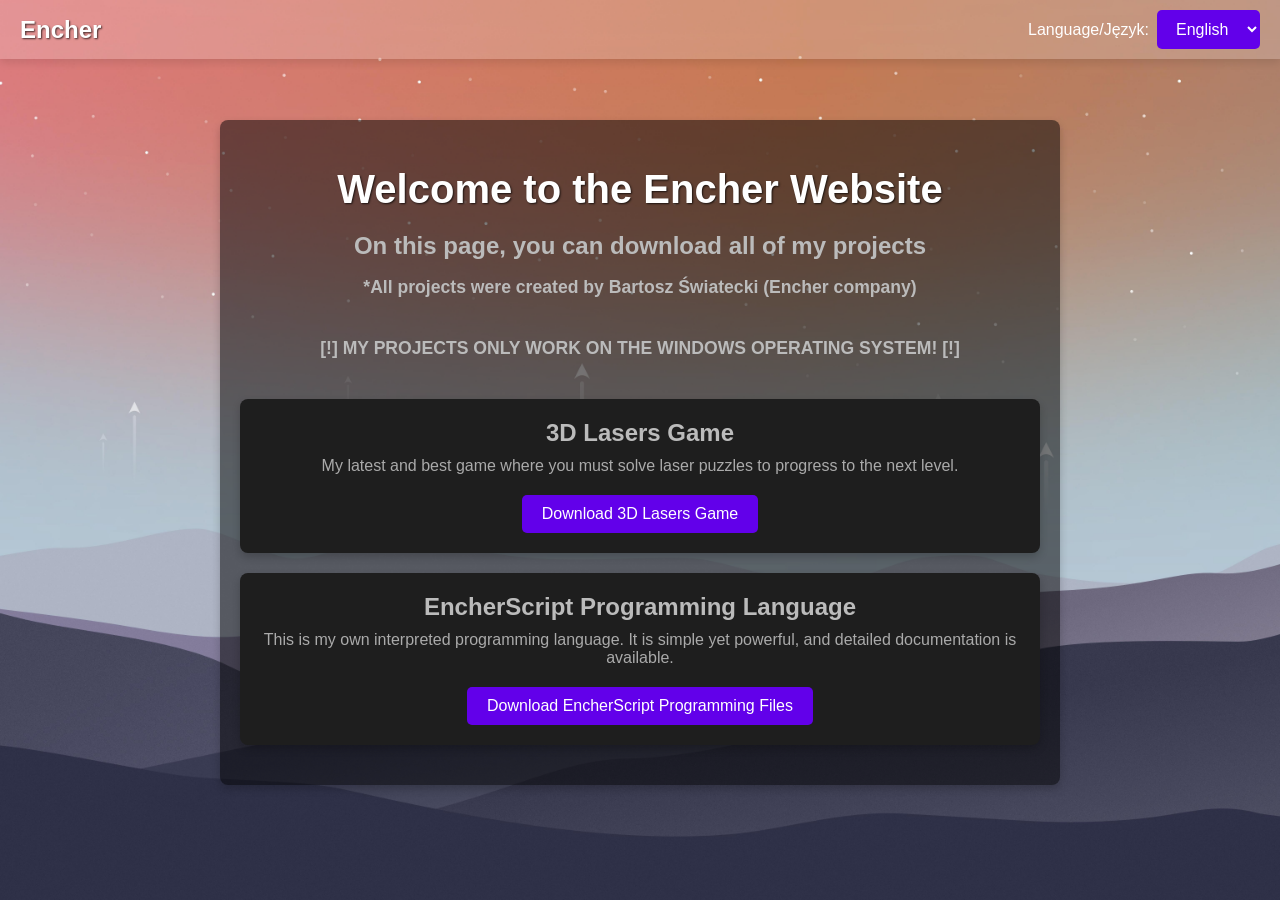
==== english.html @ 05a0fd9b "Add files via upload" ====
<!DOCTYPE html>
<html lang="en">
<head>
    <script>
        function setCookie(name, value, days) {
            const date = new Date();
            date.setTime(date.getTime() + (days * 24 * 60 * 60 * 1000));
            document.cookie = `${name}=${value}; expires=${date.toUTCString()}; path=/`;
        }

        function getCookie(name) {
            const value = `; ${document.cookie}`;
            const parts = value.split(`; ${name}=`);
            if (parts.length === 2) return parts.pop().split(';').shift();
        }

        document.addEventListener("DOMContentLoaded", () => {
            const encherLang = getCookie('encherlang');

            if (!encherLang) {
                setCookie('encherlang', 'polish', 365);
            } 

            else if (encherLang === 'english' && window.location.href.indexOf("english.html") === -1) {
                window.location.href = "english.html";
            }
        });
    </script>
    <meta charset="UTF-8">
    <meta name="viewport" content="width=device-width, initial-scale=1.0">
    <title>Welcome to EncherCloud</title>
    <style>
        body {
            margin: 0;
            font-family: Arial, sans-serif;
            color: #ffffff;
            display: flex;
            flex-direction: column;
            align-items: center;
            min-height: 100vh;
            background: url('background.jpg') no-repeat center center fixed;
            background-size: cover;
        }
        .navbar {
            width: 100%;
            background: rgba(255, 255, 255, 0.2);
            display: flex;
            justify-content: space-between;
            align-items: center;
            padding: 10px 20px;
            box-sizing: border-box;
            position: fixed;
            top: 0;
            left: 0;
            box-shadow: 0 4px 8px rgba(0, 0, 0, 0.1);
        }
        .navbar h1 {
            margin: 0;
            color: #ffffff;
            font-size: 1.5em;
            text-shadow: 1px 1px 2px rgba(0, 0, 0, 0.7);
        }
        .navbar .buttons {
            display: flex;
            align-items: center;
        }
        select {
            background-color: #6200ea;
            color: white;
            border: none;
            padding: 10px 15px;
            border-radius: 5px;
            font-size: 1em;
            cursor: pointer;
            display: flex;
            align-items: center;
            transition: background-color 0.3s;
        }
        select:hover {
            background-color: #3700b3;
        }
        select option {
            padding: 10px;
        }
        .container {
            width: 90%;
            max-width: 800px;
            text-align: center;
            margin-top: 120px;
            background: rgba(0, 0, 0, 0.5);
            padding: 20px;
            border-radius: 8px;
            box-shadow: 0 4px 8px rgba(0, 0, 0, 0.2);
        }
        .container h1 {
            margin-bottom: 10px;
            font-size: 2.5em;
            color: #ffffff;
            text-shadow: 1px 1px 2px rgba(0, 0, 0, 0.7);
        }
        .container h2 {
            margin-bottom: 10px;
            font-size: 1.5em;
            color: #bbbbbb;
        }
        .container h3 {
            margin-bottom: 40px;
            font-size: 1.1em;
            color: #bbbbbb;
        }
        .project {
            background-color: #1e1e1e;
            padding: 20px;
            margin: 20px 0;
            border-radius: 8px;
            transition: transform 0.3s, box-shadow 0.3s;
            display: flex;
            flex-direction: column;
            align-items: center;
            box-shadow: 0 4px 8px rgba(0, 0, 0, 0.2);
        }
        .project:hover {
            transform: scale(1.05);
            box-shadow: 0 8px 16px rgba(0, 0, 0, 0.3);
        }
        .project-content {
            flex-grow: 1;
            display: flex;
            flex-direction: column;
            align-items: center;
        }
        .project h2 {
            margin: 0 0 10px;
        }
        .project p {
            margin: 0 0 20px;
            color: #aaaaaa;
        }
        .download-btn {
            padding: 10px 20px;
            border: none;
            border-radius: 5px;
            background-color: #6200ea;
            color: #ffffff;
            text-decoration: none;
            font-size: 1em;
            transition: background-color 0.3s;
        }
        .download-btn:hover {
            background-color: #3700b3;
        }
    </style>
</head>
<body>
    <div class="navbar">
        <h1>Encher</h1>
        <div class="buttons">
            <span style="margin-right: 8px;">Language/Język:</span>
            <select id="language-select" onchange="changeLanguage(this.value)">
                <option value="index.html">Polski</option>
                <option value="english.html" selected>English</option>
            </select>
        </div>
    </div>
    <div class="container">
        <h1>Welcome to the Encher Website</h1>
        <h2>On this page, you can download all of my projects</h2>
        <h3>*All projects were created by Bartosz Światecki (Encher company)</h3>
        <h3>[!] MY PROJECTS ONLY WORK ON THE WINDOWS OPERATING SYSTEM! [!]</h3>

        <div class="project">
            <div class="project-content">
                <h2>3D Lasers Game</h2>
                <p>My latest and best game where you must solve laser puzzles to progress to the next level.</p>
                <a href="3dLasers.zip" class="download-btn">Download 3D Lasers Game</a>
            </div>
        </div>

        <div class="project">
            <div class="project-content">
                <h2>EncherScript Programming Language</h2>
                <p>This is my own interpreted programming language. It is simple yet powerful, and detailed documentation is available.</p>
                <a href="EncherScriptIDE.zip" class="download-btn">Download EncherScript Programming Files</a>
            </div>
        </div>

    </div>

    <script>
        function changeLanguage(languagePage) {
            const language = languagePage === "english.html" ? "english" : "polish";
            setCookie("encherlang", language, 365);
            location.href = languagePage;
        }
    </script>
</body>
</html>
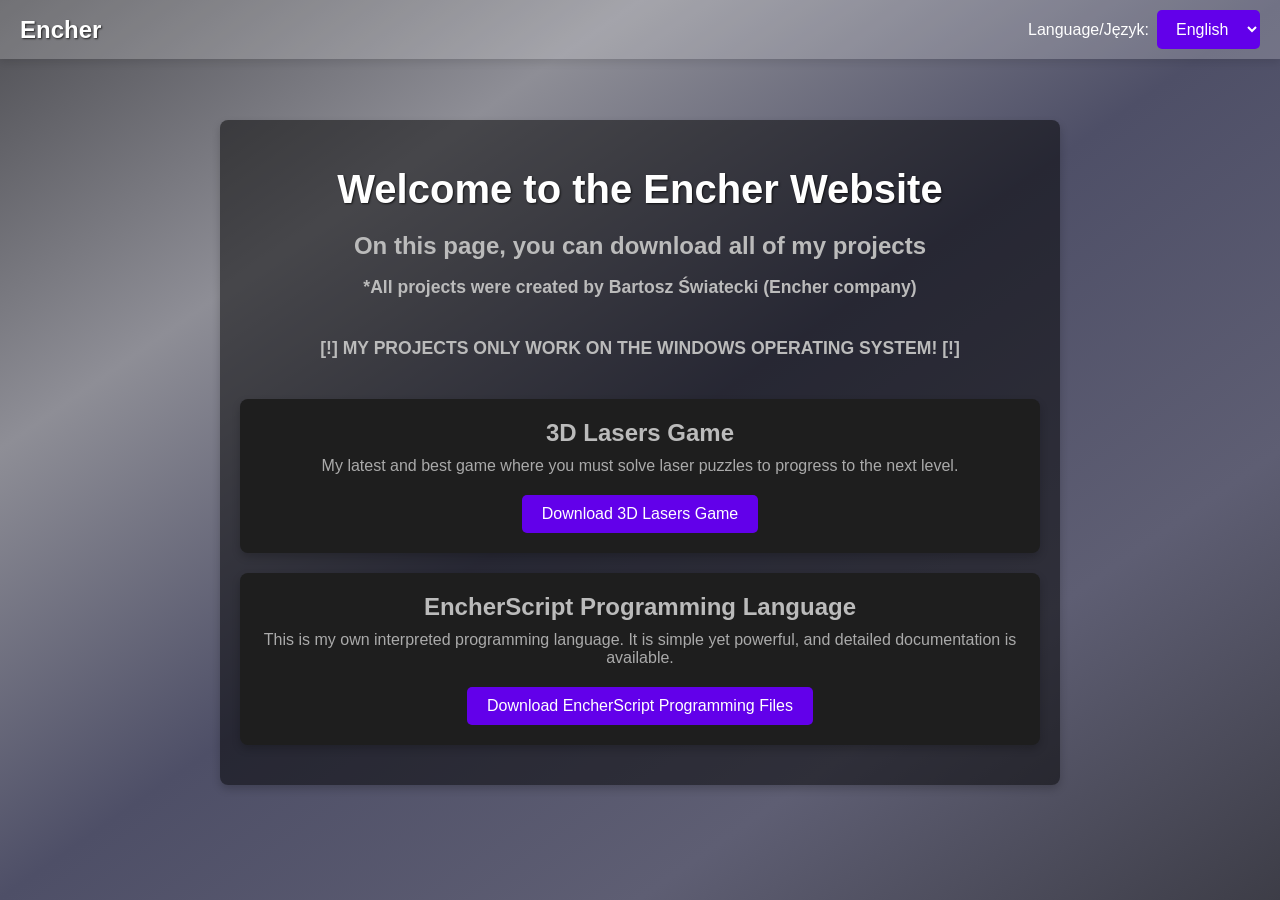
==== commit 000523dd: "Update english.html" ====
--- a/english.html
+++ b/english.html
@@ -38,8 +38,7 @@
             flex-direction: column;
             align-items: center;
             min-height: 100vh;
-            background: url('background.jpg') no-repeat center center fixed;
-            background-size: cover;
+            background: linear-gradient(145deg, #4e4e53, #8e8e96, #4e4f67, #5e5e73, #3d3d47);
         }
         .navbar {
             width: 100%;
@@ -172,7 +171,7 @@
             <div class="project-content">
                 <h2>3D Lasers Game</h2>
                 <p>My latest and best game where you must solve laser puzzles to progress to the next level.</p>
-                <a href="3dLasers.zip" class="download-btn">Download 3D Lasers Game</a>
+                <a href="https://encherstudio.itch.io/3dlasers" class="download-btn">Download 3D Lasers Game</a>
             </div>
         </div>
 
